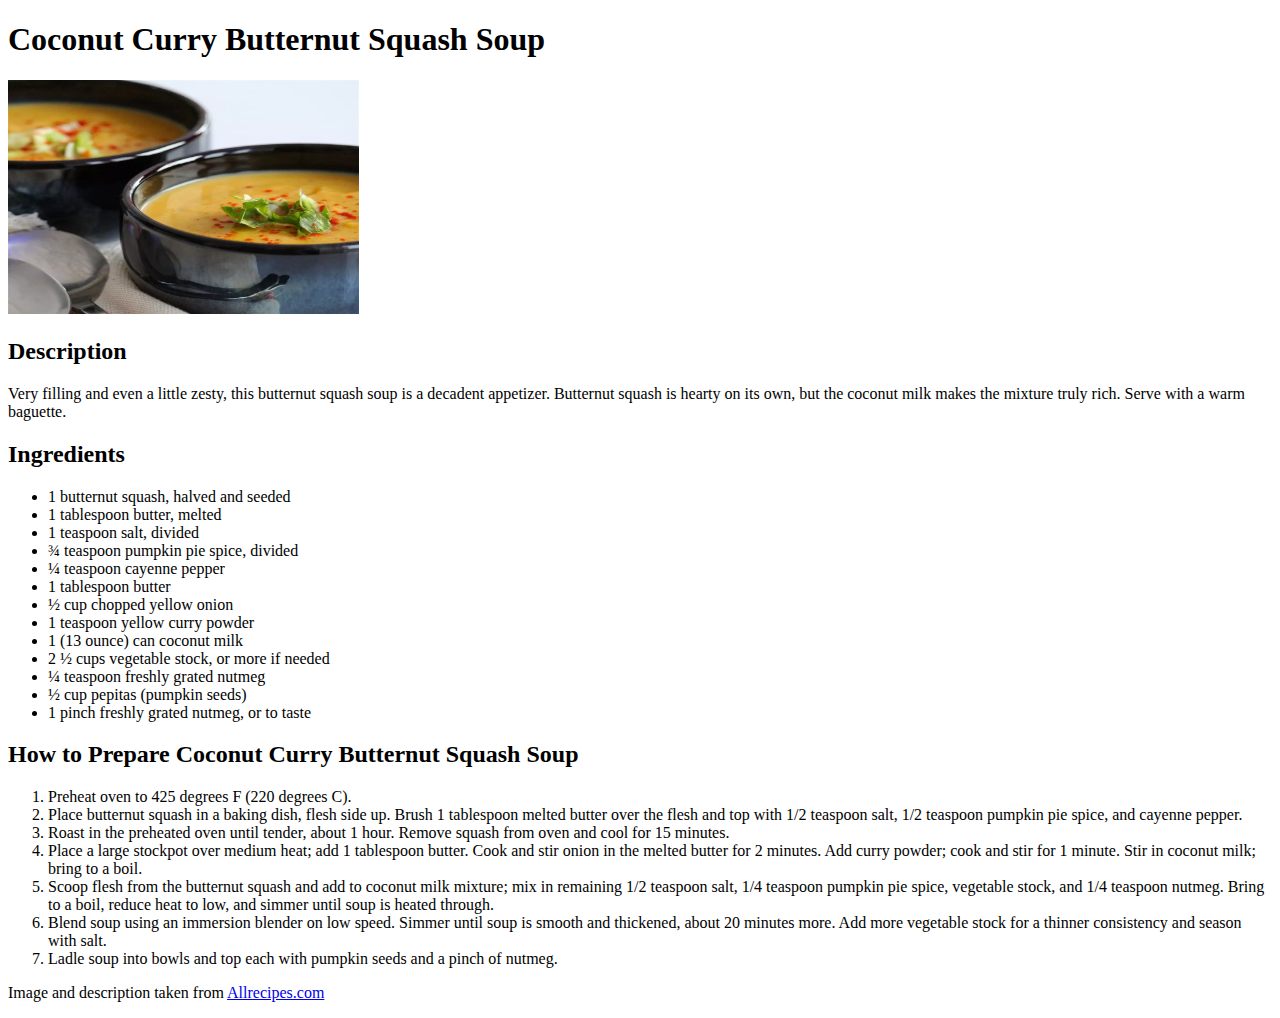
==== recipes/coconut-curry-butternut-squash-soup.html @ c9a9818a "Include 2 new recipes and README.md" ====
<!DOCTYPE html>
<html lang="en">
  <head>
    <meta charset="utf-8">
    <title>Coconut Curry Butternut Squash Soup</title>
  </head>
  <body>
    <h1>Coconut Curry Butternut Squash Soup</h1>
    <img src="../img/Coconut Soup.webp" width="351" height="234" alt="Coconut Buttnernut Squash Soup in a black bowl.">
    <h2>Description</h2>
    <p>
      Very filling and even a little zesty, this butternut squash soup is a decadent appetizer. Butternut squash is hearty on its own, but the coconut milk makes the mixture truly rich. Serve with a warm baguette.
    </p>
    <h2>Ingredients</h2>
    <p>
      <ul>
        <li>1 butternut squash, halved and seeded</li>
        <li>1 tablespoon butter, melted</li>
        <li>1 teaspoon salt, divided</li>        
        <li>¾ teaspoon pumpkin pie spice, divided</li>        
        <li>¼ teaspoon cayenne pepper</li>        
        <li>1 tablespoon butter</li>        
        <li>½ cup chopped yellow onion</li>        
        <li>1 teaspoon yellow curry powder</li>        
        <li>1 (13 ounce) can coconut milk</li>        
        <li>2 ½ cups vegetable stock, or more if needed</li>        
        <li>¼ teaspoon freshly grated nutmeg</li>        
        <li>½ cup pepitas (pumpkin seeds)</li>        
        <li>1 pinch freshly grated nutmeg, or to taste</li>
      </ul>
    </p>
    <h2>How to Prepare Coconut Curry Butternut Squash Soup</h2>
    <p>
      <ol>
        <li>Preheat oven to 425 degrees F (220 degrees C).</li>
        <li>Place butternut squash in a baking dish, flesh side up. Brush 1 tablespoon melted butter over the flesh and top with 1/2 teaspoon salt, 1/2 teaspoon pumpkin pie spice, and cayenne pepper.</li>
        <li>Roast in the preheated oven until tender, about 1 hour. Remove squash from oven and cool for 15 minutes.</li>
        <li>Place a large stockpot over medium heat; add 1 tablespoon butter. Cook and stir onion in the melted butter for 2 minutes. Add curry powder; cook and stir for 1 minute. Stir in coconut milk; bring to a boil.</li>
        <li>Scoop flesh from the butternut squash and add to coconut milk mixture; mix in remaining 1/2 teaspoon salt, 1/4 teaspoon pumpkin pie spice, vegetable stock, and 1/4 teaspoon nutmeg. Bring to a boil, reduce heat to low, and simmer until soup is heated through.</li>
        <li>Blend soup using an immersion blender on low speed. Simmer until soup is smooth and thickened, about 20 minutes more. Add more vegetable stock for a thinner consistency and season with salt.</li>
        <li>Ladle soup into bowls and top each with pumpkin seeds and a pinch of nutmeg.</li>
      </ol>
    </p>
    <p>
      Image and description taken from <a href="https://www.allrecipes.com/recipe/255725/coconut-curry-butternut-squash-soup/" target="_blank" rel="noopener noreferrer">Allrecipes.com</a>
    </p>
  </body>
</html>
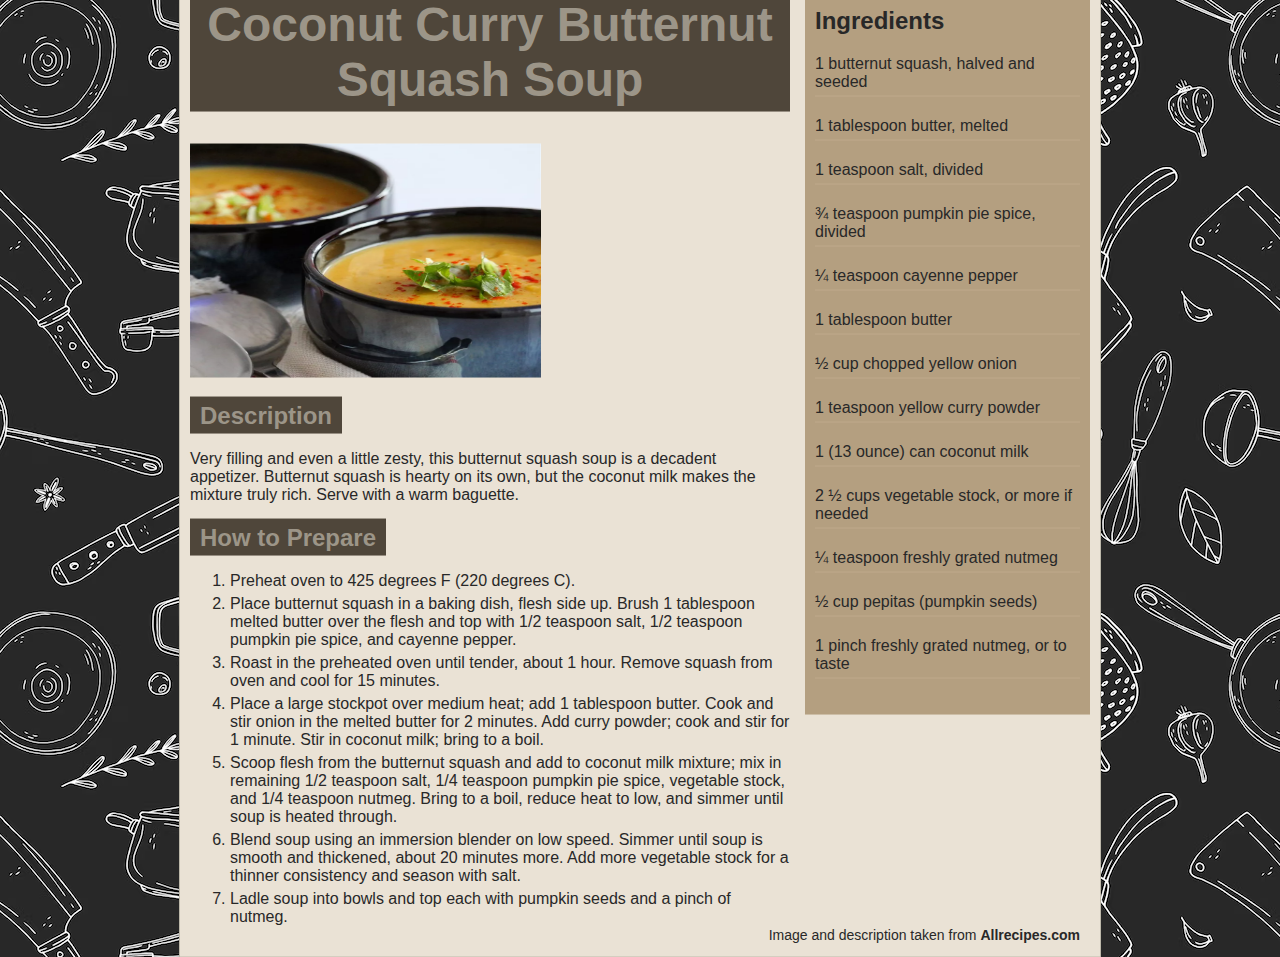
==== commit ec7cf424: "Add styles to recipe pages" ====
--- a/recipes/coconut-curry-butternut-squash-soup.html
+++ b/recipes/coconut-curry-butternut-squash-soup.html
@@ -3,46 +3,56 @@
   <head>
     <meta charset="utf-8">
     <title>Coconut Curry Butternut Squash Soup</title>
+    <link rel="stylesheet" href="../style/index-style.css">
+    <link rel="stylesheet" href="../style/recipe-style.css"> 
   </head>
   <body>
-    <h1>Coconut Curry Butternut Squash Soup</h1>
-    <img src="../img/Coconut Soup.webp" width="351" height="234" alt="Coconut Buttnernut Squash Soup in a black bowl.">
-    <h2>Description</h2>
-    <p>
-      Very filling and even a little zesty, this butternut squash soup is a decadent appetizer. Butternut squash is hearty on its own, but the coconut milk makes the mixture truly rich. Serve with a warm baguette.
-    </p>
-    <h2>Ingredients</h2>
-    <p>
-      <ul>
-        <li>1 butternut squash, halved and seeded</li>
-        <li>1 tablespoon butter, melted</li>
-        <li>1 teaspoon salt, divided</li>        
-        <li>¾ teaspoon pumpkin pie spice, divided</li>        
-        <li>¼ teaspoon cayenne pepper</li>        
-        <li>1 tablespoon butter</li>        
-        <li>½ cup chopped yellow onion</li>        
-        <li>1 teaspoon yellow curry powder</li>        
-        <li>1 (13 ounce) can coconut milk</li>        
-        <li>2 ½ cups vegetable stock, or more if needed</li>        
-        <li>¼ teaspoon freshly grated nutmeg</li>        
-        <li>½ cup pepitas (pumpkin seeds)</li>        
-        <li>1 pinch freshly grated nutmeg, or to taste</li>
-      </ul>
-    </p>
-    <h2>How to Prepare Coconut Curry Butternut Squash Soup</h2>
-    <p>
-      <ol>
-        <li>Preheat oven to 425 degrees F (220 degrees C).</li>
-        <li>Place butternut squash in a baking dish, flesh side up. Brush 1 tablespoon melted butter over the flesh and top with 1/2 teaspoon salt, 1/2 teaspoon pumpkin pie spice, and cayenne pepper.</li>
-        <li>Roast in the preheated oven until tender, about 1 hour. Remove squash from oven and cool for 15 minutes.</li>
-        <li>Place a large stockpot over medium heat; add 1 tablespoon butter. Cook and stir onion in the melted butter for 2 minutes. Add curry powder; cook and stir for 1 minute. Stir in coconut milk; bring to a boil.</li>
-        <li>Scoop flesh from the butternut squash and add to coconut milk mixture; mix in remaining 1/2 teaspoon salt, 1/4 teaspoon pumpkin pie spice, vegetable stock, and 1/4 teaspoon nutmeg. Bring to a boil, reduce heat to low, and simmer until soup is heated through.</li>
-        <li>Blend soup using an immersion blender on low speed. Simmer until soup is smooth and thickened, about 20 minutes more. Add more vegetable stock for a thinner consistency and season with salt.</li>
-        <li>Ladle soup into bowls and top each with pumpkin seeds and a pinch of nutmeg.</li>
-      </ol>
-    </p>
-    <p>
-      Image and description taken from <a href="https://www.allrecipes.com/recipe/255725/coconut-curry-butternut-squash-soup/" target="_blank" rel="noopener noreferrer">Allrecipes.com</a>
-    </p>
+    <div class="main">
+      <div class="left">
+        <h1 class="header-text">Coconut Curry Butternut Squash Soup</h1>
+        <img src="../img/Coconut Soup.webp" width="351" height="234" alt="Coconut Buttnernut Squash Soup in a black bowl.">
+        <h2><span>Description</span></h2>
+        <p>
+          Very filling and even a little zesty, this butternut squash soup is a decadent appetizer. Butternut squash is hearty on its own, but the coconut milk makes the mixture truly rich. Serve with a warm baguette.
+        </p>
+        <h2><span>How to Prepare</span></h2>
+        <p>
+          <ol>
+            <li>Preheat oven to 425 degrees F (220 degrees C).</li>
+            <li>Place butternut squash in a baking dish, flesh side up. Brush 1 tablespoon melted butter over the flesh and top with 1/2 teaspoon salt, 1/2 teaspoon pumpkin pie spice, and cayenne pepper.</li>
+            <li>Roast in the preheated oven until tender, about 1 hour. Remove squash from oven and cool for 15 minutes.</li>
+            <li>Place a large stockpot over medium heat; add 1 tablespoon butter. Cook and stir onion in the melted butter for 2 minutes. Add curry powder; cook and stir for 1 minute. Stir in coconut milk; bring to a boil.</li>
+            <li>Scoop flesh from the butternut squash and add to coconut milk mixture; mix in remaining 1/2 teaspoon salt, 1/4 teaspoon pumpkin pie spice, vegetable stock, and 1/4 teaspoon nutmeg. Bring to a boil, reduce heat to low, and simmer until soup is heated through.</li>
+            <li>Blend soup using an immersion blender on low speed. Simmer until soup is smooth and thickened, about 20 minutes more. Add more vegetable stock for a thinner consistency and season with salt.</li>
+            <li>Ladle soup into bowls and top each with pumpkin seeds and a pinch of nutmeg.</li>
+          </ol>
+        </p>
+      </div>
+      <div class="right">
+        <h2>Ingredients</h2>
+        <p>
+          <ul>
+            <li class="list-design">1 butternut squash, halved and seeded</li>
+            <li class="list-design">1 tablespoon butter, melted</li>
+            <li class="list-design">1 teaspoon salt, divided</li>        
+            <li class="list-design">¾ teaspoon pumpkin pie spice, divided</li>        
+            <li class="list-design">¼ teaspoon cayenne pepper</li>        
+            <li class="list-design">1 tablespoon butter</li>        
+            <li class="list-design">½ cup chopped yellow onion</li>        
+            <li class="list-design">1 teaspoon yellow curry powder</li>        
+            <li class="list-design">1 (13 ounce) can coconut milk</li>        
+            <li class="list-design">2 ½ cups vegetable stock, or more if needed</li>        
+            <li class="list-design">¼ teaspoon freshly grated nutmeg</li>        
+            <li class="list-design">½ cup pepitas (pumpkin seeds)</li>        
+            <li class="list-design">1 pinch freshly grated nutmeg, or to taste</li>
+          </ul>
+        </p>
+      </div>
+      <div class="credits">
+        <p>
+          Image and description taken from <a href="https://www.allrecipes.com/recipe/255725/coconut-curry-butternut-squash-soup/" target="_blank" rel="noopener noreferrer"><strong>Allrecipes.com</strong></a>
+        </p>
+      </div>
+    </div>
   </body>
 </html>--- a/style/index-style.css
+++ b/style/index-style.css
@@ -0,0 +1,81 @@
+/* *Index page styles */
+html,
+body{
+  min-width: 560px;
+  height: 100%;
+  min-height: 800px;
+  position: relative;
+}
+
+body{
+  background-image: url("../img/seamless-vector-pattern-elements-with-hand-drawn-kitchenware-chalkboard-background_624018-26.avif");
+  background-repeat: repeat;
+  font-size: 16px;
+  font-family: Verdana, "Geneva", Tahoma, sans-serif;
+}
+
+h1{
+  font-size: 48px;
+}
+
+ul{
+  list-style: none;
+  padding-left: 0;
+}
+
+a{
+  text-decoration: none;
+ }
+ 
+ a:hover{
+   color: #716e66;
+ }
+
+.main,
+a{
+  color: #282828;
+}
+
+.main{
+  position: absolute;
+  top: 50%;
+  left: 50%;
+  margin: auto;
+  -ms-transform: translate(-50%,-50%);
+  transform: translate(-50%,-50%);
+  width:480px;
+  height: 740px;
+  padding: 40px 40px 20px 40px;
+  border: 1px solid #BDB8AA;
+  background-color: #EAE2D5;
+  overflow-y: auto;
+}
+
+.circle{
+  border: 2px solid #282828;
+  border-radius: 50%;
+  width: fit-content;
+  padding: 15px  30px;
+  margin-bottom: 60px;
+}
+
+.blurb{
+  /*border: 1px solid black;*/
+  padding-left: 260px;
+  margin-bottom: 75px;
+}
+
+.list-design{
+  border-bottom: 1px solid #BDB8AA;
+  width: 100%;
+  margin: 20px 0px 0px 0px;
+  padding: 0px 0px 5px 0px;
+  font-size: 20px;
+}
+
+.credits{
+  font-size: 12px;
+  position: absolute;
+  bottom: 0;
+  right: 20px;
+}
--- a/style/recipe-style.css
+++ b/style/recipe-style.css
@@ -0,0 +1,63 @@
+html,
+body{
+  min-width: 900px;
+  height: 100%;
+  min-height: auto;
+}
+
+span,
+.header-text{
+  background-color: #4F463A;
+  padding: 5px 10px;
+  color: #9C9588;
+}
+
+.header-text{
+  width: auto;
+  text-align: center;
+ }
+
+ol > li{
+  margin-top: 5px;
+}
+
+ol > li > ol > li{
+  list-style-type: disc;
+  margin-top: 2px;
+}
+
+.main{
+  width: 900px;
+  height: auto;
+  padding: 0px 10px;
+  overflow-y: hidden;
+}
+.left,
+.right{
+  display: inline-block;
+}
+
+.left{
+  width: 600px;
+  height: auto;
+  float: left;
+  padding: 0px 15px 15px 0px;
+}
+
+.right{  
+  width: 265px;
+  padding: 0px 10px 20px 10px;
+  margin-top: 27px;
+  float: left;
+  background-color: #B49F80;
+}
+
+.list-design{
+  border-color: #C0AA8B;
+  font-size: 16px;
+}
+
+.credits{
+  font-size: 14px;
+}
+
